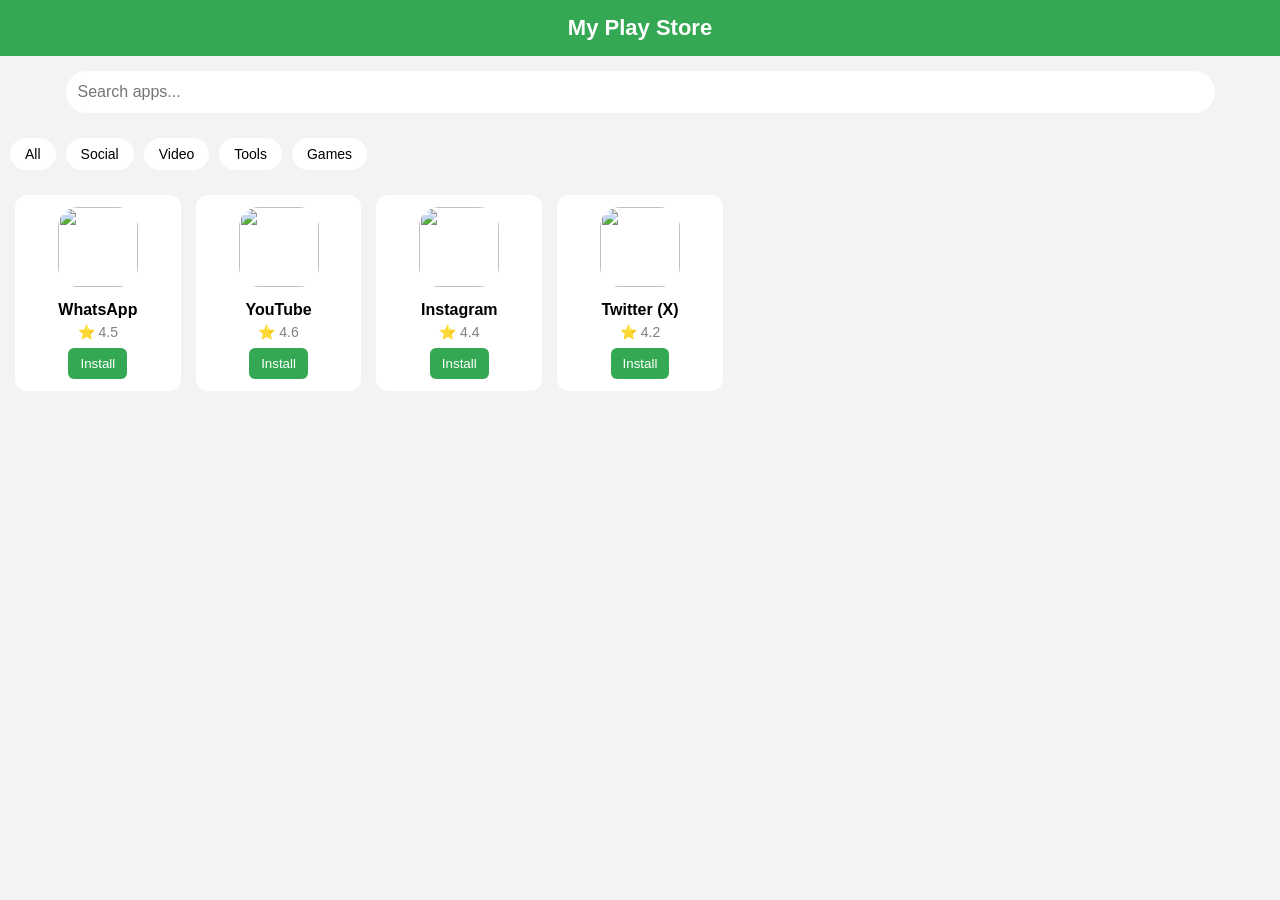
==== index.html @ 7fd221eb "Create index.html" ====
<!DOCTYPE html>
<html lang="en">
<head>
<meta charset="UTF-8">
<meta name="viewport" content="width=device-width, initial-scale=1.0">
<title>My Play Store</title>

<style>
body {
  margin: 0;
  font-family: 'Segoe UI', sans-serif;
  background: #f1f3f4;
}

/* Header */
header {
  background: #34a853;
  color: white;
  padding: 15px;
  font-size: 22px;
  text-align: center;
  font-weight: bold;
}

/* Search */
.search-box {
  padding: 15px;
  text-align: center;
}

.search-box input {
  width: 90%;
  padding: 12px;
  border-radius: 25px;
  border: none;
  outline: none;
  font-size: 16px;
}

/* Categories */
.categories {
  display: flex;
  overflow-x: auto;
  padding: 10px;
  gap: 10px;
}

.cat {
  background: white;
  padding: 8px 15px;
  border-radius: 20px;
  cursor: pointer;
  white-space: nowrap;
  font-size: 14px;
}

.cat:hover {
  background: #34a853;
  color: white;
}

/* Apps grid */
.apps {
  display: grid;
  grid-template-columns: repeat(auto-fill, minmax(150px, 1fr));
  gap: 15px;
  padding: 15px;
}

.app {
  background: white;
  border-radius: 12px;
  padding: 12px;
  text-align: center;
  transition: 0.3s;
}

.app:hover {
  transform: scale(1.05);
}

.app img {
  width: 80px;
  height: 80px;
  border-radius: 20px;
}

.app h4 {
  margin: 10px 0 5px;
  font-size: 16px;
}

.app p {
  margin: 0;
  color: gray;
  font-size: 14px;
}

button {
  margin-top: 8px;
  background: #34a853;
  color: white;
  border: none;
  padding: 8px 12px;
  border-radius: 6px;
  cursor: pointer;
}

button:hover {
  background: #2c8c46;
}
</style>

</head>

<body>

<header>My Play Store</header>

<div class="search-box">
  <input type="text" id="search" placeholder="Search apps..." onkeyup="searchApp()">
</div>

<div class="categories">
  <div class="cat">All</div>
  <div class="cat">Social</div>
  <div class="cat">Video</div>
  <div class="cat">Tools</div>
  <div class="cat">Games</div>
</div>

<div class="apps" id="appList">

  <div class="app">
    <img src="https://upload.wikimedia.org/wikipedia/commons/6/6b/WhatsApp.svg">
    <h4>WhatsApp</h4>
    <p>⭐ 4.5</p>
    <button onclick="installApp('https://www.whatsapp.com/')">Install</button>
  </div>

  <div class="app">
    <img src="https://upload.wikimedia.org/wikipedia/commons/b/b8/YouTube_Logo_2017.svg">
    <h4>YouTube</h4>
    <p>⭐ 4.6</p>
    <button onclick="installApp('https://www.youtube.com/')">Install</button>
  </div>

  <div class="app">
    <img src="https://upload.wikimedia.org/wikipedia/commons/a/a5/Instagram_icon.png">
    <h4>Instagram</h4>
    <p>⭐ 4.4</p>
    <button onclick="installApp('https://www.instagram.com/')">Install</button>
  </div>

  <div class="app">
    <img src="https://upload.wikimedia.org/wikipedia/commons/5/5f/X_icon_2023.svg">
    <h4>Twitter (X)</h4>
    <p>⭐ 4.2</p>
    <button onclick="installApp('https://x.com/')">Install</button>
  </div>

</div>

<script>
function searchApp() {
  let input = document.getElementById("search").value.toLowerCase();
  let apps = document.getElementsByClassName("app");

  for (let i = 0; i < apps.length; i++) {
    let name = apps[i].innerText.toLowerCase();
    apps[i].style.display = name.includes(input) ? "" : "none";
  }
}

function installApp(link) {
  window.open(link, "_blank");
}
</script>

</body>
</html>
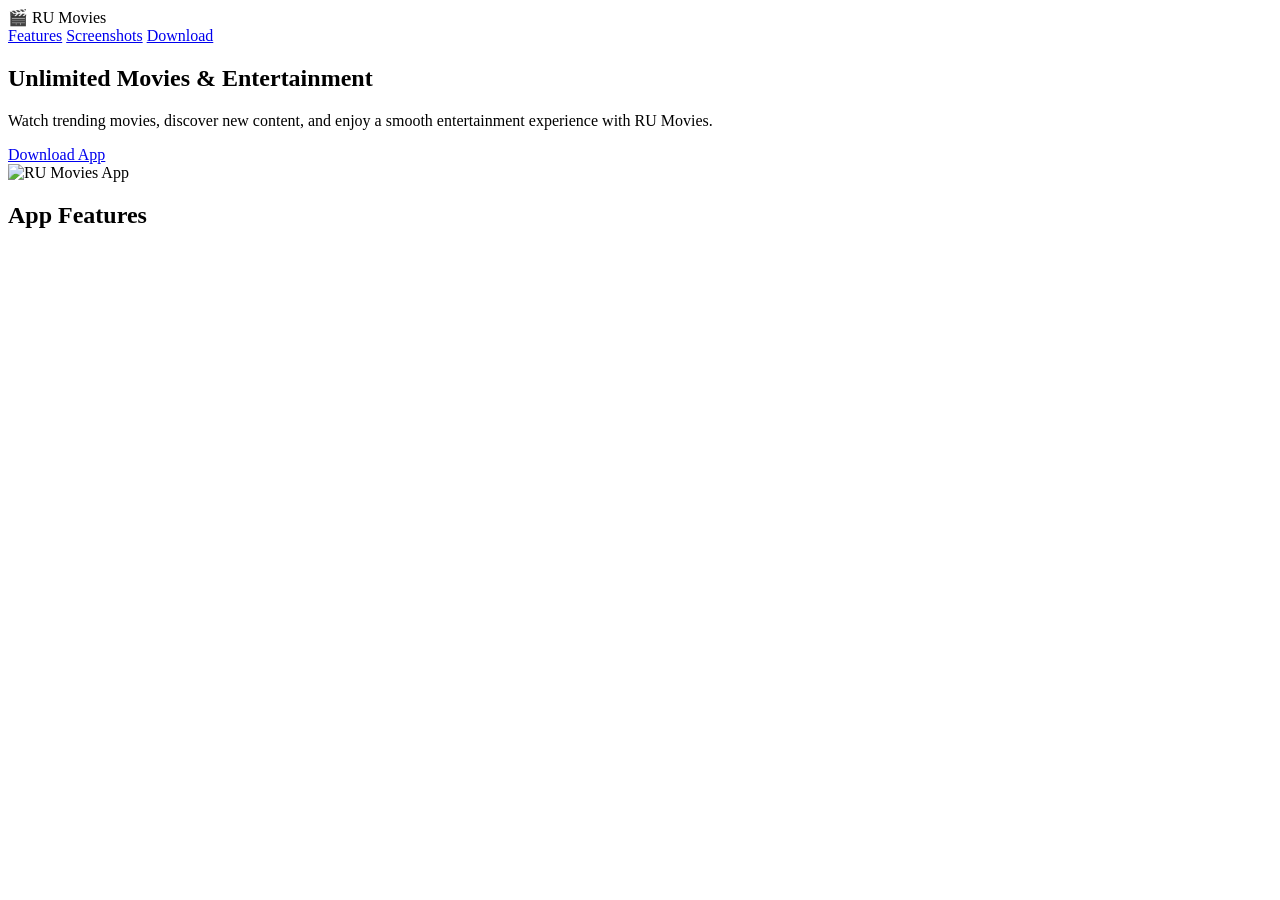
==== commit 90763a38: "Update index.html" ====
--- a/index.html
+++ b/index.html
@@ -1,181 +1,37 @@
 <!DOCTYPE html>
 <html lang="en">
 <head>
-<meta charset="UTF-8">
-<meta name="viewport" content="width=device-width, initial-scale=1.0">
-<title>My Play Store</title>
-
-<style>
-body {
-  margin: 0;
-  font-family: 'Segoe UI', sans-serif;
-  background: #f1f3f4;
-}
-
-/* Header */
-header {
-  background: #34a853;
-  color: white;
-  padding: 15px;
-  font-size: 22px;
-  text-align: center;
-  font-weight: bold;
-}
-
-/* Search */
-.search-box {
-  padding: 15px;
-  text-align: center;
-}
-
-.search-box input {
-  width: 90%;
-  padding: 12px;
-  border-radius: 25px;
-  border: none;
-  outline: none;
-  font-size: 16px;
-}
-
-/* Categories */
-.categories {
-  display: flex;
-  overflow-x: auto;
-  padding: 10px;
-  gap: 10px;
-}
-
-.cat {
-  background: white;
-  padding: 8px 15px;
-  border-radius: 20px;
-  cursor: pointer;
-  white-space: nowrap;
-  font-size: 14px;
-}
-
-.cat:hover {
-  background: #34a853;
-  color: white;
-}
-
-/* Apps grid */
-.apps {
-  display: grid;
-  grid-template-columns: repeat(auto-fill, minmax(150px, 1fr));
-  gap: 15px;
-  padding: 15px;
-}
-
-.app {
-  background: white;
-  border-radius: 12px;
-  padding: 12px;
-  text-align: center;
-  transition: 0.3s;
-}
-
-.app:hover {
-  transform: scale(1.05);
-}
-
-.app img {
-  width: 80px;
-  height: 80px;
-  border-radius: 20px;
-}
-
-.app h4 {
-  margin: 10px 0 5px;
-  font-size: 16px;
-}
-
-.app p {
-  margin: 0;
-  color: gray;
-  font-size: 14px;
-}
-
-button {
-  margin-top: 8px;
-  background: #34a853;
-  color: white;
-  border: none;
-  padding: 8px 12px;
-  border-radius: 6px;
-  cursor: pointer;
-}
-
-button:hover {
-  background: #2c8c46;
-}
-</style>
-
+  <meta charset="UTF-8" />
+  <meta name="viewport" content="width=device-width, initial-scale=1.0" />
+  <title>RU Movies</title>
+  <link rel="stylesheet" href="style.css" />
 </head>
-
 <body>
 
-<header>My Play Store</header>
+  <header>
+    <div class="logo">🎬 RU Movies</div>
+    <nav>
+      <a href="#features">Features</a>
+      <a href="#screenshots">Screenshots</a>
+      <a href="#download">Download</a>
+    </nav>
+  </header>
 
-<div class="search-box">
-  <input type="text" id="search" placeholder="Search apps..." onkeyup="searchApp()">
-</div>
+  <section class="hero">
+    <div class="hero-content">
+      <h1>Unlimited Movies & Entertainment</h1>
+      <p>Watch trending movies, discover new content, and enjoy a smooth entertainment experience with RU Movies.</p>
 
-<div class="categories">
-  <div class="cat">All</div>
-  <div class="cat">Social</div>
-  <div class="cat">Video</div>
-  <div class="cat">Tools</div>
-  <div class="cat">Games</div>
-</div>
+      <a class="download-btn" href="https://play.google.com/store/apps/details?id=com.rumovies.app&hl=en_IN" target="_blank">
+        Download App
+      </a>
+    </div>
 
-<div class="apps" id="appList">
+    <div class="phone-mockup">
+      <img src="https://images.unsplash.com/photo-1524985069026-dd778a71c7b4?q=80&w=800&auto=format&fit=crop" alt="RU Movies App">
+    </div>
+  </section>
 
-  <div class="app">
-    <img src="https://upload.wikimedia.org/wikipedia/commons/6/6b/WhatsApp.svg">
-    <h4>WhatsApp</h4>
-    <p>⭐ 4.5</p>
-    <button onclick="installApp('https://www.whatsapp.com/')">Install</button>
-  </div>
-
-  <div class="app">
-    <img src="https://upload.wikimedia.org/wikipedia/commons/b/b8/YouTube_Logo_2017.svg">
-    <h4>YouTube</h4>
-    <p>⭐ 4.6</p>
-    <button onclick="installApp('https://www.youtube.com/')">Install</button>
-  </div>
-
-  <div class="app">
-    <img src="https://upload.wikimedia.org/wikipedia/commons/a/a5/Instagram_icon.png">
-    <h4>Instagram</h4>
-    <p>⭐ 4.4</p>
-    <button onclick="installApp('https://www.instagram.com/')">Install</button>
-  </div>
-
-  <div class="app">
-    <img src="https://upload.wikimedia.org/wikipedia/commons/5/5f/X_icon_2023.svg">
-    <h4>Twitter (X)</h4>
-    <p>⭐ 4.2</p>
-    <button onclick="installApp('https://x.com/')">Install</button>
-  </div>
-
-</div>
-
-<script>
-function searchApp() {
-  let input = document.getElementById("search").value.toLowerCase();
-  let apps = document.getElementsByClassName("app");
-
-  for (let i = 0; i < apps.length; i++) {
-    let name = apps[i].innerText.toLowerCase();
-    apps[i].style.display = name.includes(input) ? "" : "none";
-  }
-}
-
-function installApp(link) {
-  window.open(link, "_blank");
-}
-</script>
-
-</body>
+  <section id="features" class="features">
+    <h2>App Features</h2>
 </html>
